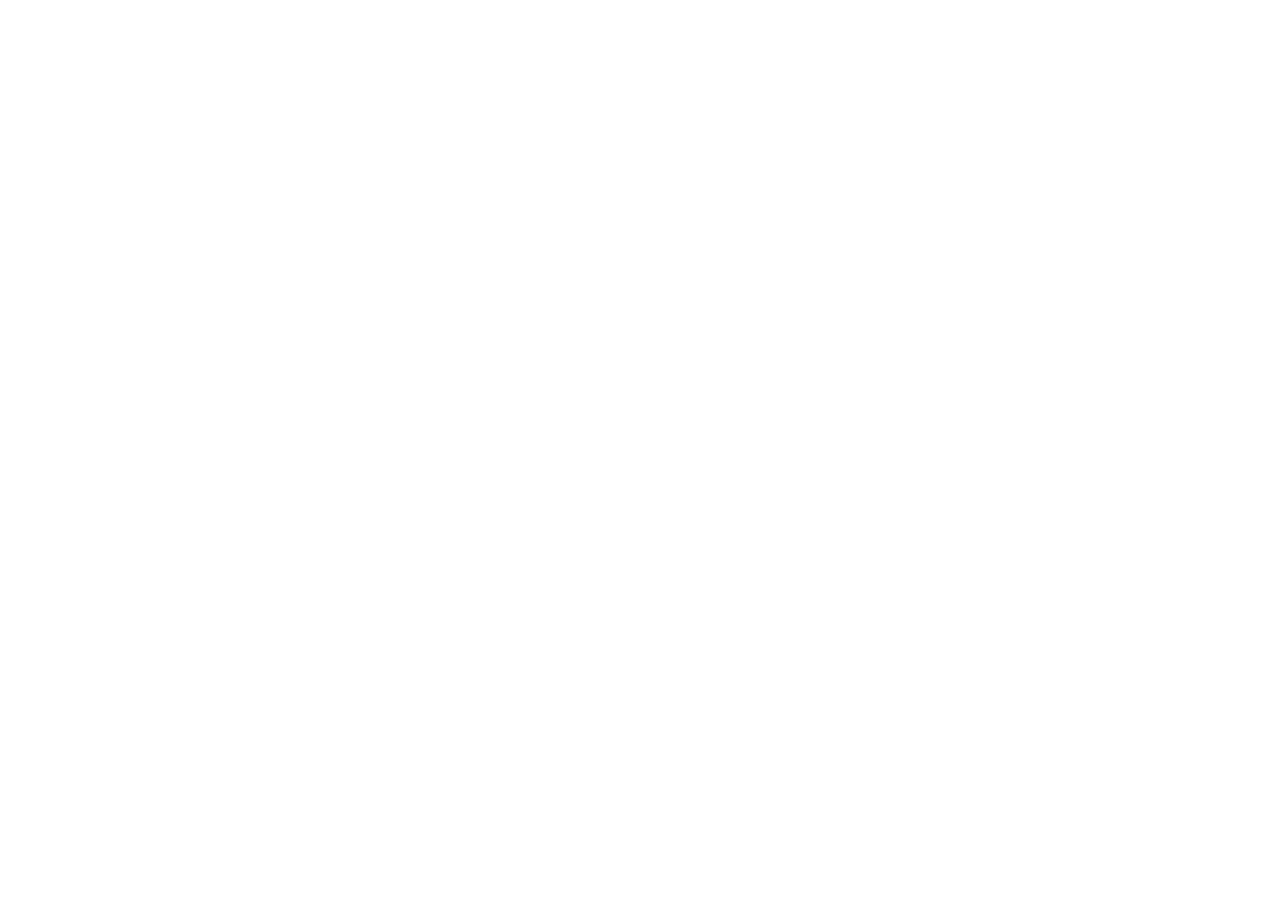
==== index.html @ 327f707b "add boilerplate code" ====
<!DOCTYPE html>

<html lang="en">
    <head>
        <meta charset="UTF-8">
        <title>Mint's Ganes</title>
        <link rel="stylesheet" href="styles.css">
        <script defer src="javascript.js"></script>
    </head>
    <body>
        
    </body>
</html>
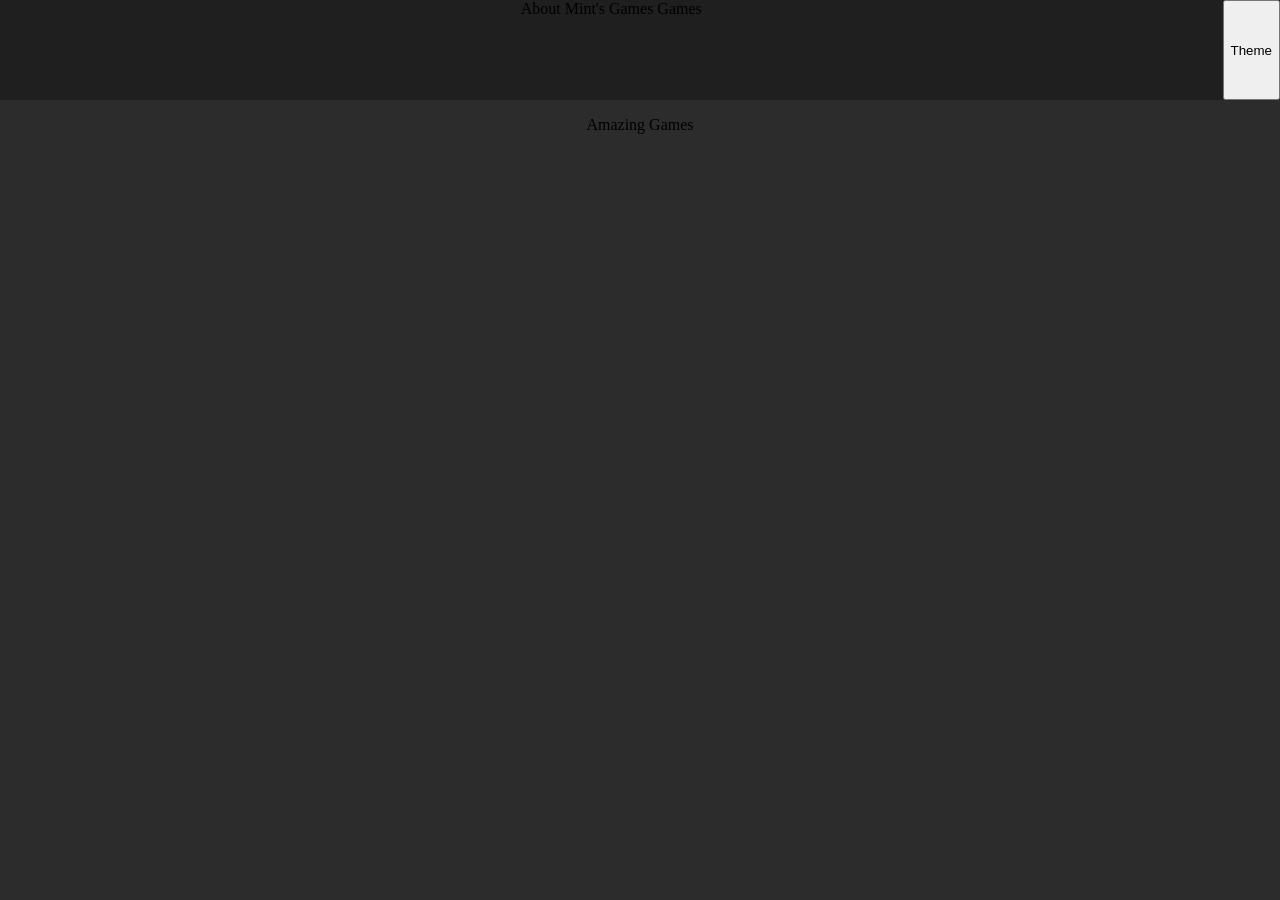
==== commit 22dc7534: "add very basic theme toggling" ====
--- a/index.html
+++ b/index.html
@@ -8,6 +8,17 @@
         <script defer src="javascript.js"></script>
     </head>
     <body>
-        
+        <div class="header">
+            <div></div>
+            <div>
+                <a class="about">About</a>
+                <a class="logo">Mint's Games</a>
+                <a class="game">Games</a>
+            </div>
+            <button class="theme">Theme</button>
+
+        </div>
+        <p>Amazing Games</p>
+        <div class="games-container"></div>
     </body>
 </html>
--- a/styles.css
+++ b/styles.css
@@ -0,0 +1,36 @@
+ :root.dark {
+    --background-colour: rgb(45, 44, 44);
+    --text-colour: #18e699;
+    --header-colour: rgb(31, 31, 31);
+ }
+
+ :root.light {
+    --background-colour: white;
+    --text-colour: #10540e;
+    --header-colour: rgb(172, 170, 170);
+ }
+ 
+ body {
+    display: flex;
+    flex-direction: column;
+    background: var(--background-colour);
+    min-height: 100vh;
+    align-items: center;
+    margin: 0;
+
+ }
+
+ .header {
+   flex: 0 0 auto;
+   display: flex;
+   justify-content: space-between;
+   align-self: stretch;
+   gap: 50px;
+   height: 100px;
+   background-color: var(--header-colour);
+
+ }
+
+ h1 {
+    color: var(--text-colour);
+ }
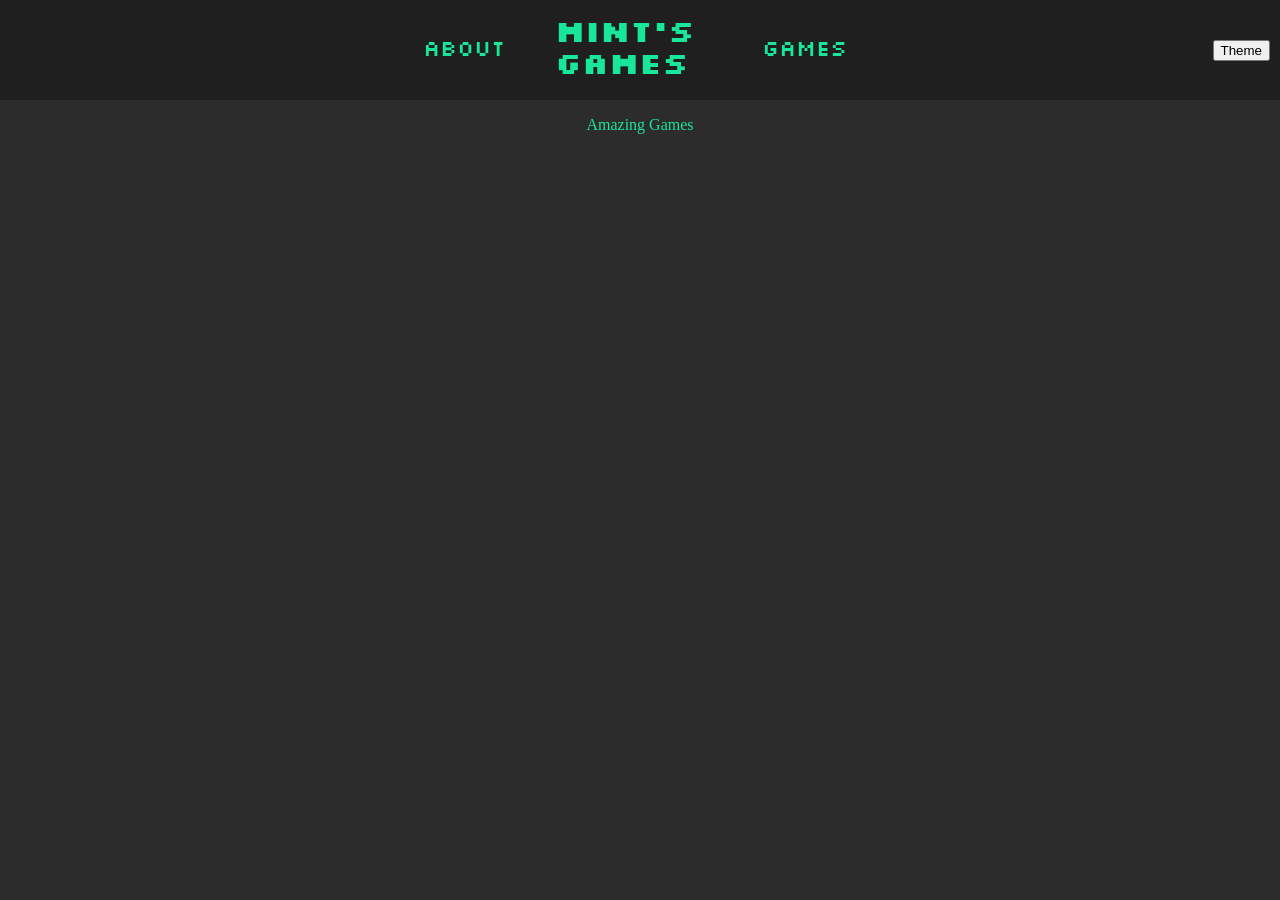
==== commit 81be8b1c: "add font to header" ====
--- a/index.html
+++ b/index.html
@@ -9,13 +9,15 @@
     </head>
     <body>
         <div class="header">
-            <div></div>
-            <div>
+            <div class="header-filler"></div>
+            <div class="header-links">
                 <a class="about">About</a>
                 <a class="logo">Mint's Games</a>
                 <a class="game">Games</a>
             </div>
-            <button class="theme">Theme</button>
+            <div class="theme-container">
+                <button class="theme">Theme</button>
+            </div>
 
         </div>
         <p>Amazing Games</p>
--- a/styles.css
+++ b/styles.css
@@ -2,12 +2,33 @@
     --background-colour: rgb(45, 44, 44);
     --text-colour: #18e699;
     --header-colour: rgb(31, 31, 31);
+    --header-item-width: calc(100vw/3);
  }
 
  :root.light {
     --background-colour: white;
     --text-colour: #10540e;
     --header-colour: rgb(172, 170, 170);
+ }
+
+ @font-face {
+   font-family: "silkscreen";
+   src:
+      url("assets/fonts/silkscreen/Silkscreen.woff") format("woff"),
+      url("assets/fonts/silkscreen/Silkscreen.woff2") format("woff2");
+   font-weight: normal;
+   font-style: normal;
+   font-display: swap;
+ }
+
+  @font-face {
+   font-family: "silkscreen";
+   src:
+      url("assets/fonts/silkscreen/Silkscreen-Bold.woff") format("woff"),
+      url("assets/fonts/silkscreen/Silkscreen-Bold.woff2") format("woff2");
+   font-weight: bold;
+   font-style: normal;
+   font-display: swap;
  }
  
  body {
@@ -17,6 +38,7 @@
     min-height: 100vh;
     align-items: center;
     margin: 0;
+    color: var(--text-colour);
 
  }
 
@@ -25,12 +47,45 @@
    display: flex;
    justify-content: space-between;
    align-self: stretch;
-   gap: 50px;
+   align-items: center;
    height: 100px;
    background-color: var(--header-colour);
 
  }
 
- h1 {
-    color: var(--text-colour);
- }+ .header-links,
+ .header-filler,
+ .theme-container {
+   flex: 1;
+   width: var(--header-item-width);
+ }
+
+ .theme-container {
+   display: flex;
+   justify-content: end;
+   box-sizing: border-box;
+   padding-right: 10px;
+ }
+
+ .header-links {
+   display: flex;
+   justify-content: center;
+   gap: 50px;
+   font-family: "silkscreen" ,system-ui, -apple-system, BlinkMacSystemFont, 'Segoe UI', Roboto, Oxygen, Ubuntu, Cantarell, 'Open Sans', 'Helvetica Neue', sans-serif;
+   font-size: 1.5rem;
+ }
+
+ .about,
+ .logo,
+ .game {
+   display: flex;
+   justify-content: center;
+   align-items: center;
+ }
+ .logo {
+   font-weight: bold;
+   font-size: 2rem;
+ }
+
+
+ 
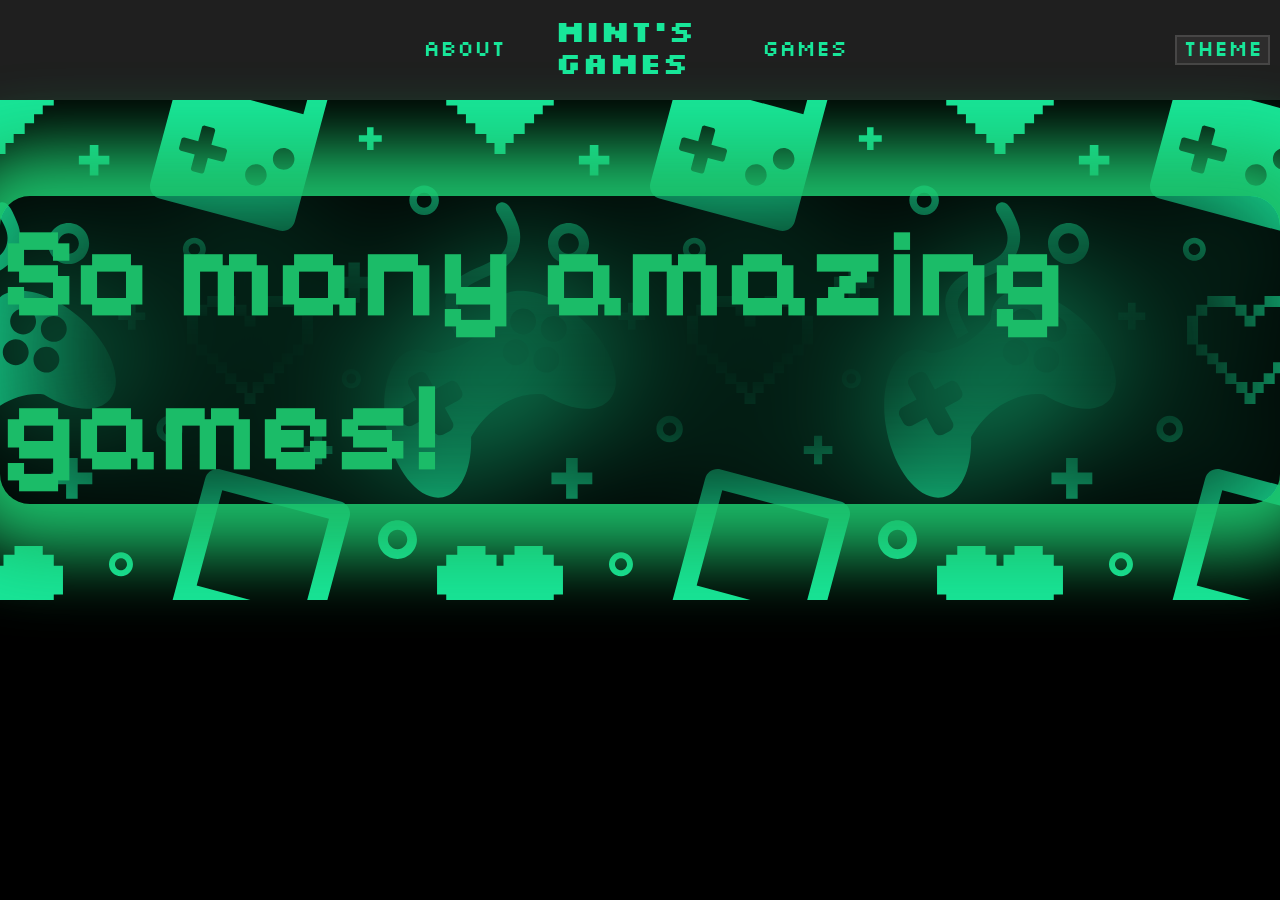
==== commit 31d33af9: "add styling to first block" ====
--- a/index.html
+++ b/index.html
@@ -4,10 +4,14 @@
     <head>
         <meta charset="UTF-8">
         <title>Mint's Ganes</title>
+        <link rel="preconnect" href="https://fonts.googleapis.com">
+        <link rel="preconnect" href="https://fonts.gstatic.com" crossorigin>
+        <link href="https://fonts.googleapis.com/css2?family=Pixelify+Sans:wght@400..700&display=swap" rel="stylesheet">
         <link rel="stylesheet" href="styles.css">
         <script defer src="javascript.js"></script>
     </head>
     <body>
+        <div class="header-space"></div>
         <div class="header">
             <div class="header-filler"></div>
             <div class="header-links">
@@ -20,7 +24,9 @@
             </div>
 
         </div>
-        <p>Amazing Games</p>
-        <div class="games-container"></div>
+        <div class="image-text">
+            <div>So many amazing games!</div>
+            <img>
+        </div>
     </body>
 </html>
--- a/styles.css
+++ b/styles.css
@@ -1,14 +1,28 @@
+ :root {
+   --header-item-width: calc(100vw/3);
+   --header-height: 100px;
+   --block-height: 500px;
+ }
+ 
  :root.dark {
-    --background-colour: rgb(45, 44, 44);
+    --background-colour: black;
     --text-colour: #18e699;
+    --text-colour-2: #1bbc68;
     --header-colour: rgb(31, 31, 31);
-    --header-item-width: calc(100vw/3);
+    --button-colour: rgb(45, 44, 44);
+    --button-border: 2px solid rgb(71, 70, 70);
+    --background-image: 0 0 / 1500px 1500px url("./assets/gaming-pattern-dark.svg");
+
  }
 
  :root.light {
     --background-colour: white;
     --text-colour: #10540e;
+    --text-colour-2: #1a3211;
     --header-colour: rgb(172, 170, 170);
+    --button-colour : rgb(227, 227, 227);
+    --button-border: 2px solid rgb(165, 163, 163);
+    --background-image: 0 0 / 1500px 1500px url("./assets/gaming-pattern-light.svg");
  }
 
  @font-face {
@@ -42,13 +56,18 @@
 
  }
 
+ .header-space {
+   flex: 0 0 auto;
+   align-self: stretch;
+   height: var(--header-height);
+ }
+
  .header {
-   flex: 0 0 auto;
+   position: fixed;
    display: flex;
    justify-content: space-between;
-   align-self: stretch;
    align-items: center;
-   height: 100px;
+   height: var(--header-height);
    background-color: var(--header-colour);
 
  }
@@ -82,10 +101,40 @@
    justify-content: center;
    align-items: center;
  }
+
  .logo {
    font-weight: bold;
    font-size: 2rem;
  }
 
+ .theme {
+   font-family: "silkscreen" ,system-ui, -apple-system, BlinkMacSystemFont, 'Segoe UI', Roboto, Oxygen, Ubuntu, Cantarell, 'Open Sans', 'Helvetica Neue', sans-serif;
+   font-size: 1.5rem;
+   color: var(--text-colour);
+   background-color: var(--button-colour);
+   border: var(--button-border);
+ }
+
+ .image-text {
+  display: flex;
+  flex: 0 0 1;
+  align-self: stretch;
+  background: var(--background-image);
+  height: var(--block-height);
+  justify-content: center;
+  align-items: center;
+  font-family: "Pixelify Sans";
+  font-size: 8rem;
+  color: var(--text-colour-2);
+  font-weight: 700;
+ }
+
+ .image-text div{
+  box-shadow: 0 0 70px 50px var(--text-colour-2);
+  backdrop-filter: blur(70px);
+  border-radius: 30px;
+  
+ }
+
 
  
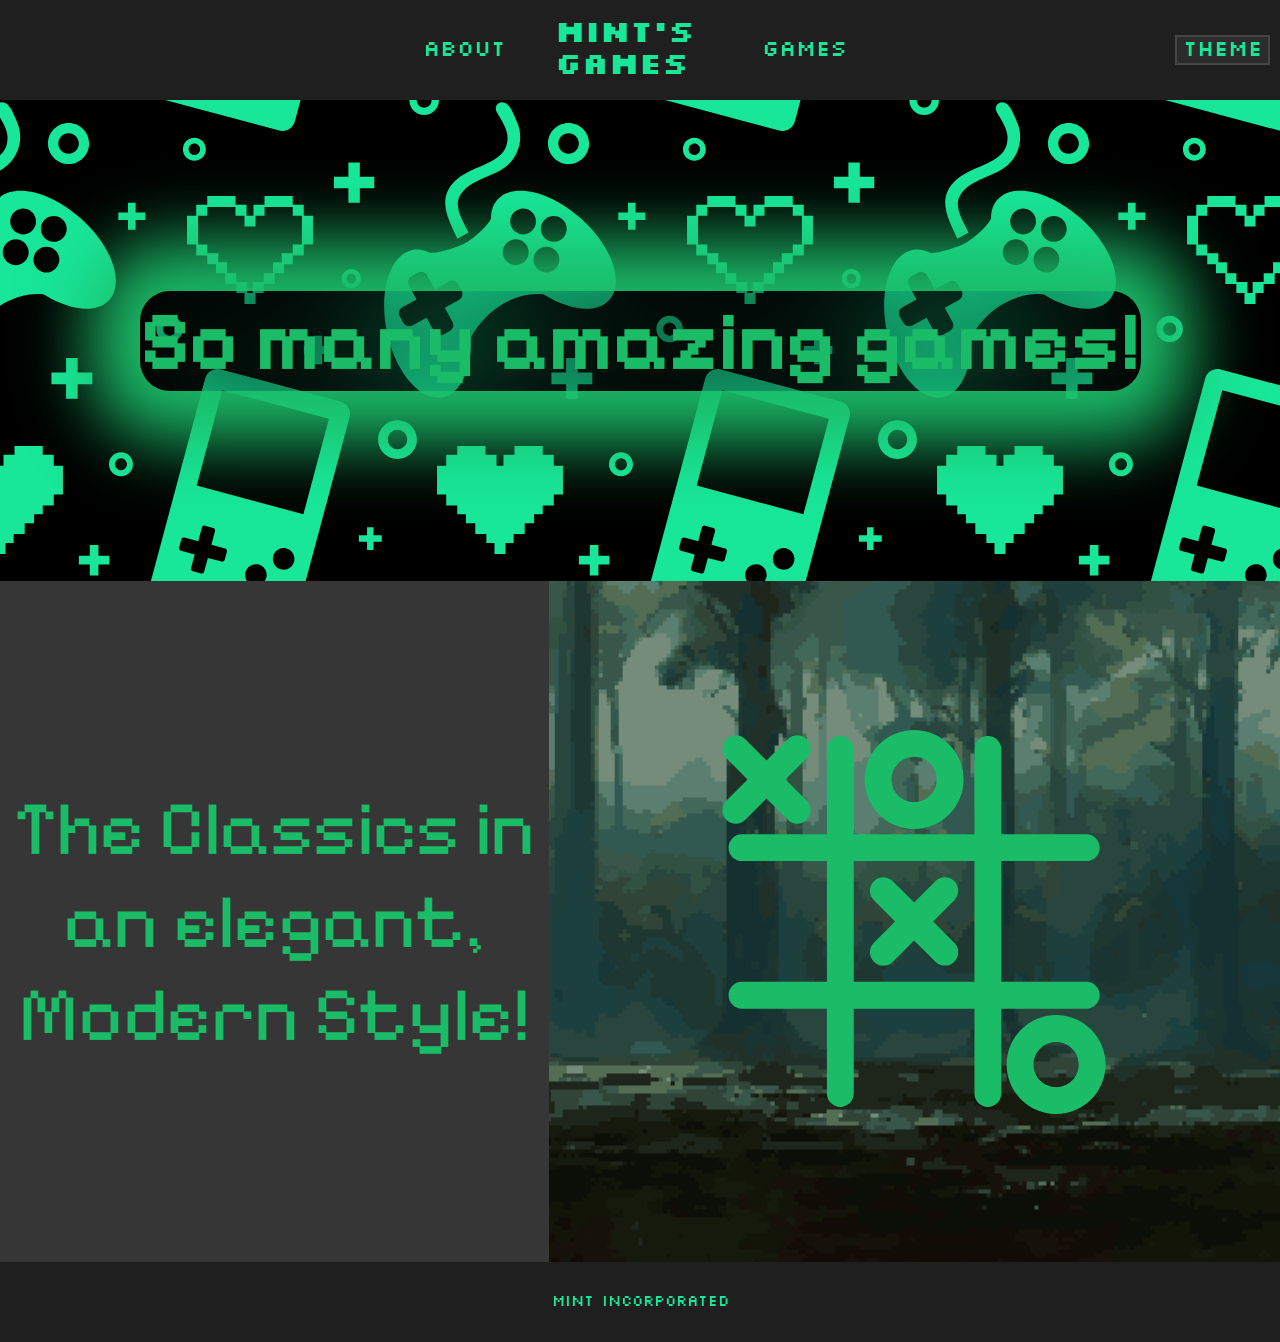
==== commit 89b6916a: "apply styling to block 2 and create footer" ====
--- a/index.html
+++ b/index.html
@@ -11,7 +11,6 @@
         <script defer src="javascript.js"></script>
     </head>
     <body>
-        <div class="header-space"></div>
         <div class="header">
             <div class="header-filler"></div>
             <div class="header-links">
@@ -24,9 +23,21 @@
             </div>
 
         </div>
-        <div class="image-text">
+        <div class="block1">
             <div>So many amazing games!</div>
-            <img>
         </div>
+        <div class="block2">
+            <div class="text-area">
+                <div class="text-area-text">The Classics in an elegant, Modern Style!</div>
+            </div>
+            <div class="background-image">
+                <svg fill="#1bbc68" height="400px" width="400px" version="1.1" id="Capa_1" xmlns="http://www.w3.org/2000/svg" xmlns:xlink="http://www.w3.org/1999/xlink" viewBox="0 0 455.896 455.896" xml:space="preserve">
+                    <g id="SVGRepo_bgCarrier" stroke-width="0"/>
+                    <g id="SVGRepo_tracerCarrier" stroke-linecap="round" stroke-linejoin="round"/>
+                    <g id="SVGRepo_iconCarrier"> <g> <path d="M432.458,330.806c8.794,0,15.926-7.132,15.926-15.926c0-8.794-7.132-15.926-15.926-15.926H331.599V155.62h100.859 c8.794,0,15.926-7.132,15.926-15.926c0-8.794-7.132-15.926-15.926-15.926H331.599V22.909c0-8.796-7.132-15.926-15.926-15.926 c-8.796,0-15.926,7.13-15.926,15.926v100.859H156.414V22.902c0-8.794-7.132-15.926-15.926-15.926 c-8.796,0-15.926,7.132-15.926,15.926v100.867H23.695c-8.794,0-15.926,7.132-15.926,15.926c0,8.794,7.132,15.926,15.926,15.926 h100.867v143.333H23.695c-8.794,0-15.926,7.132-15.926,15.926c0,8.794,7.132,15.926,15.926,15.926h100.867v100.859 c0,8.796,7.13,15.926,15.926,15.926c8.794,0,15.926-7.13,15.926-15.926V330.806h143.333v100.867c0,8.794,7.13,15.926,15.926,15.926 c8.794,0,15.926-7.132,15.926-15.926V330.806H432.458z M156.414,298.954V155.62h143.333v143.333H156.414z"/> <path d="M27.652,106.497l25.235-25.241l25.235,25.241c3.11,3.11,7.184,4.666,11.26,4.666c4.075,0,8.149-1.556,11.26-4.666 c6.222-6.213,6.222-16.299,0-22.519L75.408,58.735l25.233-25.243c6.222-6.221,6.222-16.306,0-22.519 c-6.221-6.221-16.299-6.221-22.519,0L52.887,36.214L27.652,10.973c-6.221-6.221-16.299-6.221-22.519,0 c-6.222,6.213-6.222,16.299,0,22.519l25.233,25.243L5.133,83.977c-6.222,6.221-6.222,16.307,0,22.519 c3.11,3.11,7.184,4.666,11.26,4.666C20.468,111.163,24.542,109.607,27.652,106.497z"/> <path d="M250.596,227.287l25.235-25.243c6.221-6.221,6.221-16.307,0-22.519c-6.222-6.222-16.3-6.222-22.521,0l-25.235,25.241 l-25.235-25.241c-6.221-6.222-16.299-6.222-22.519,0c-6.221,6.213-6.221,16.299,0,22.519l25.235,25.243l-25.235,25.243 c-6.221,6.221-6.221,16.307,0,22.519c3.11,3.11,7.186,4.666,11.26,4.666c4.075,0,8.149-1.556,11.26-4.666l25.235-25.241 l25.235,25.241c3.11,3.11,7.186,4.666,11.26,4.666c4.076,0,8.149-1.556,11.261-4.666c6.221-6.213,6.221-16.299,0-22.519 L250.596,227.287z"/> <path d="M228.072,117.47c32.389,0,58.735-26.346,58.735-58.735C286.807,26.346,260.461,0,228.072,0 c-32.389,0-58.735,26.346-58.735,58.735C169.337,91.123,195.684,117.47,228.072,117.47z M228.072,31.852 c14.822,0,26.883,12.061,26.883,26.883c0,14.822-12.061,26.883-26.883,26.883c-14.822,0-26.883-12.061-26.883-26.883 C201.189,43.913,213.25,31.852,228.072,31.852z"/> <path d="M396.695,338.426c-32.389,0-58.735,26.346-58.735,58.735s26.346,58.735,58.735,58.735 c32.388,0,58.735-26.346,58.735-58.735S429.083,338.426,396.695,338.426z M396.695,424.044c-14.822,0-26.883-12.061-26.883-26.883 s12.061-26.883,26.883-26.883c14.822,0,26.883,12.061,26.883,26.883S411.517,424.044,396.695,424.044z"/> </g> </g>
+                </svg>
+            </div>
+        </div>
+        <div class="footer">Mint Incorporated</div>
     </body>
 </html>
--- a/styles.css
+++ b/styles.css
@@ -1,7 +1,7 @@
  :root {
    --header-item-width: calc(100vw/3);
    --header-height: 100px;
-   --block-height: 500px;
+   --block-height: calc(20vw + 25vh);
  }
  
  :root.dark {
@@ -12,17 +12,21 @@
     --button-colour: rgb(45, 44, 44);
     --button-border: 2px solid rgb(71, 70, 70);
     --background-image: 0 0 / 1500px 1500px url("./assets/gaming-pattern-dark.svg");
+    --block-2-colour: rgb(54, 54, 54);
+    --block-2-background: url(./assets/block2-background-dark.png);
 
  }
 
  :root.light {
     --background-colour: white;
     --text-colour: #10540e;
-    --text-colour-2: #1a3211;
+    --text-colour-2: #305d1f;
     --header-colour: rgb(172, 170, 170);
     --button-colour : rgb(227, 227, 227);
     --button-border: 2px solid rgb(165, 163, 163);
     --background-image: 0 0 / 1500px 1500px url("./assets/gaming-pattern-light.svg");
+    --block-2-colour: rgb(211, 209, 209); 
+    --block-2-background: url(./assets/block2-background-light.png);
  }
 
  @font-face {
@@ -55,13 +59,7 @@
     color: var(--text-colour);
 
  }
-
- .header-space {
-   flex: 0 0 auto;
-   align-self: stretch;
-   height: var(--header-height);
- }
-
+ 
  .header {
    position: fixed;
    display: flex;
@@ -69,6 +67,7 @@
    align-items: center;
    height: var(--header-height);
    background-color: var(--header-colour);
+   z-index: 100;
 
  }
 
@@ -115,26 +114,75 @@
    border: var(--button-border);
  }
 
- .image-text {
+ .block1 {
   display: flex;
   flex: 0 0 1;
   align-self: stretch;
   background: var(--background-image);
-  height: var(--block-height);
+  height: calc(var(--block-height) + 100px);
   justify-content: center;
   align-items: center;
-  font-family: "Pixelify Sans";
-  font-size: 8rem;
+  font-family: "Pixelify Sans",system-ui, -apple-system, BlinkMacSystemFont, 'Segoe UI', Roboto, Oxygen, Ubuntu, Cantarell, 'Open Sans', 'Helvetica Neue', sans-serif;
+  font-size: clamp(1rem, 6.5vw, 10rem);
   color: var(--text-colour-2);
   font-weight: 700;
+  box-sizing: border-box;
+  padding-top: var(--header-height);
  }
 
- .image-text div{
+ .block1 div{
   box-shadow: 0 0 70px 50px var(--text-colour-2);
   backdrop-filter: blur(70px);
   border-radius: 30px;
   
  }
 
+ .block2 {
+  display: flex;
+  flex: 0 0 auto;
+  align-self: stretch;
+  height: calc(var(--block-height) + 200px);
+ }
+
+ .text-area {
+  display: flex;
+  flex: 1.5;
+  background-color: var(--block-2-colour);
+  color: var(--text-colour-2);
+  font-family: "Pixelify Sans",system-ui, -apple-system, BlinkMacSystemFont, 'Segoe UI', Roboto, Oxygen, Ubuntu, Cantarell, 'Open Sans', 'Helvetica Neue', sans-serif;
+  font-size: clamp(1rem, 6vw, 10rem);
+  justify-content: center;
+  align-items: center;
+ }
+
+ .text-area-text {
+  text-align: center;
+ }
+ .background-image {
+  background-image: var(--block-2-background);
+  background-position: center;
+  flex: 2;
+  display: flex;
+  align-items: center;
+  justify-content: center;
+ }
+
+ svg {
+  fill: var(--text-colour-2);
+  height: 30vw;
+  width: 30vw;
+ }
+
+ .footer {
+  flex: 0 0 auto;
+  display: flex;
+  height: 80px;
+  background-color: var(--header-colour);
+  align-self: stretch;
+  justify-content: center;
+  align-items: center;
+  font-family: "silkscreen" ,system-ui, -apple-system, BlinkMacSystemFont, 'Segoe UI', Roboto, Oxygen, Ubuntu, Cantarell, 'Open Sans', 'Helvetica Neue', sans-serif;
+ }
+
 
  
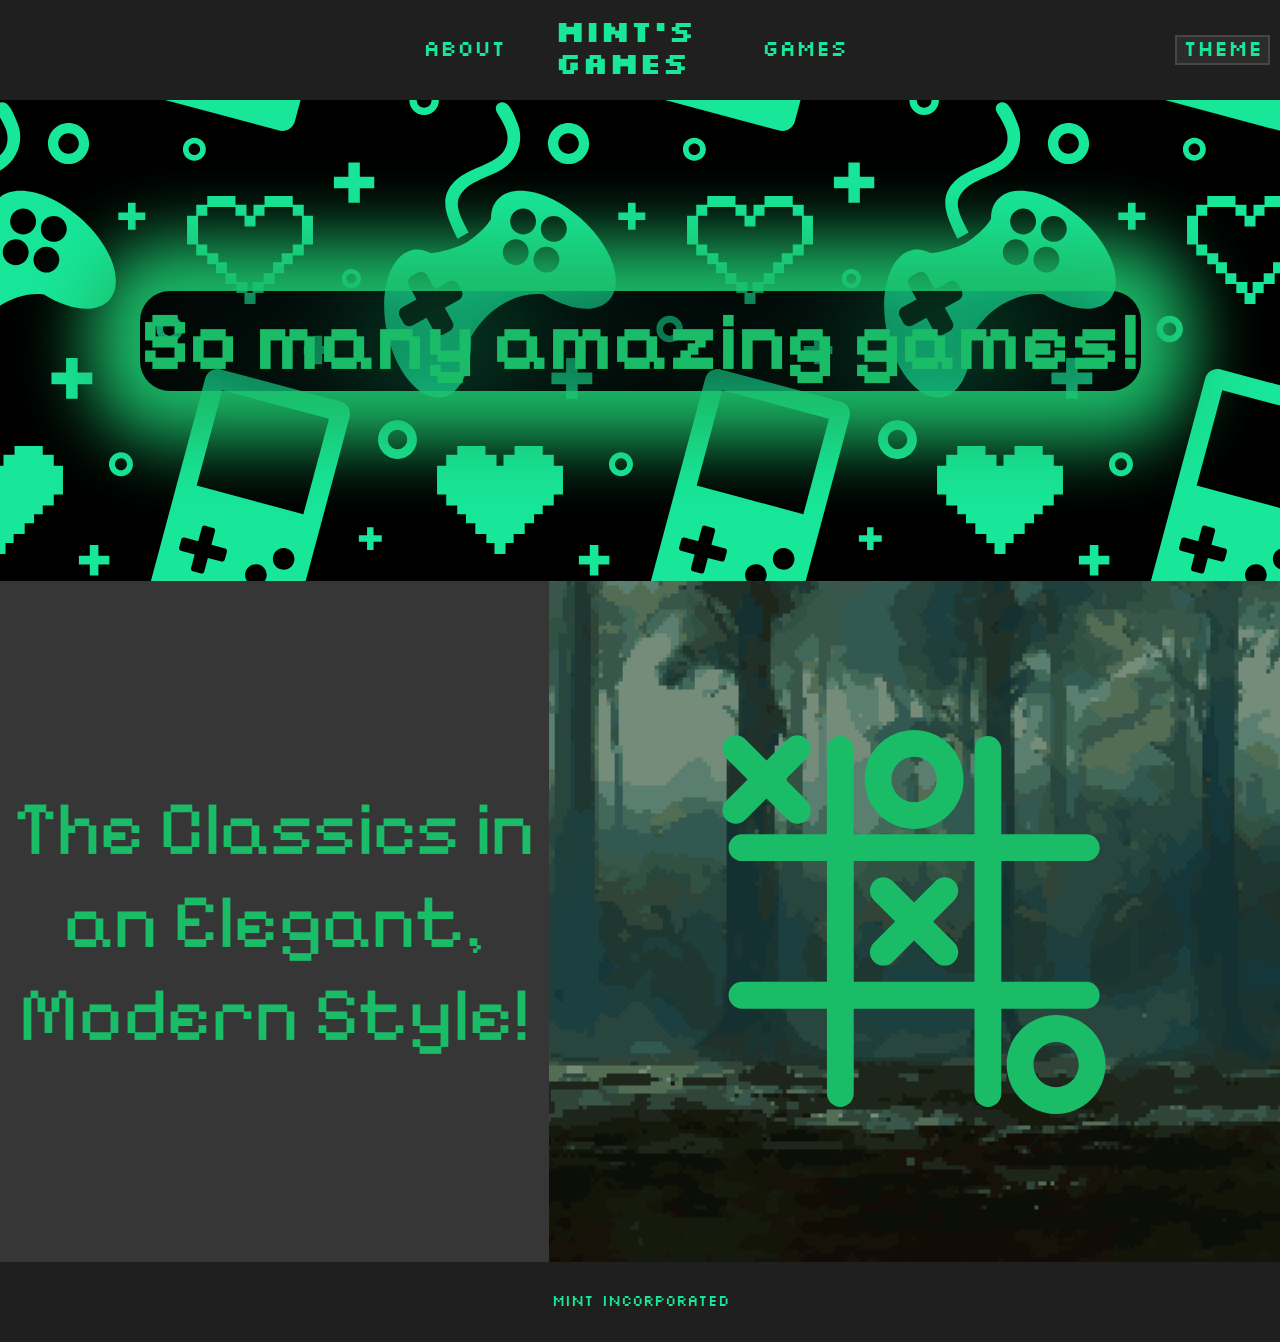
==== commit f005f9ba: "fix typo in block2 text-area" ====
--- a/index.html
+++ b/index.html
@@ -28,7 +28,7 @@
         </div>
         <div class="block2">
             <div class="text-area">
-                <div class="text-area-text">The Classics in an elegant, Modern Style!</div>
+                <div class="text-area-text">The Classics in an Elegant, Modern Style!</div>
             </div>
             <div class="background-image">
                 <svg fill="#1bbc68" height="400px" width="400px" version="1.1" id="Capa_1" xmlns="http://www.w3.org/2000/svg" xmlns:xlink="http://www.w3.org/1999/xlink" viewBox="0 0 455.896 455.896" xml:space="preserve">
